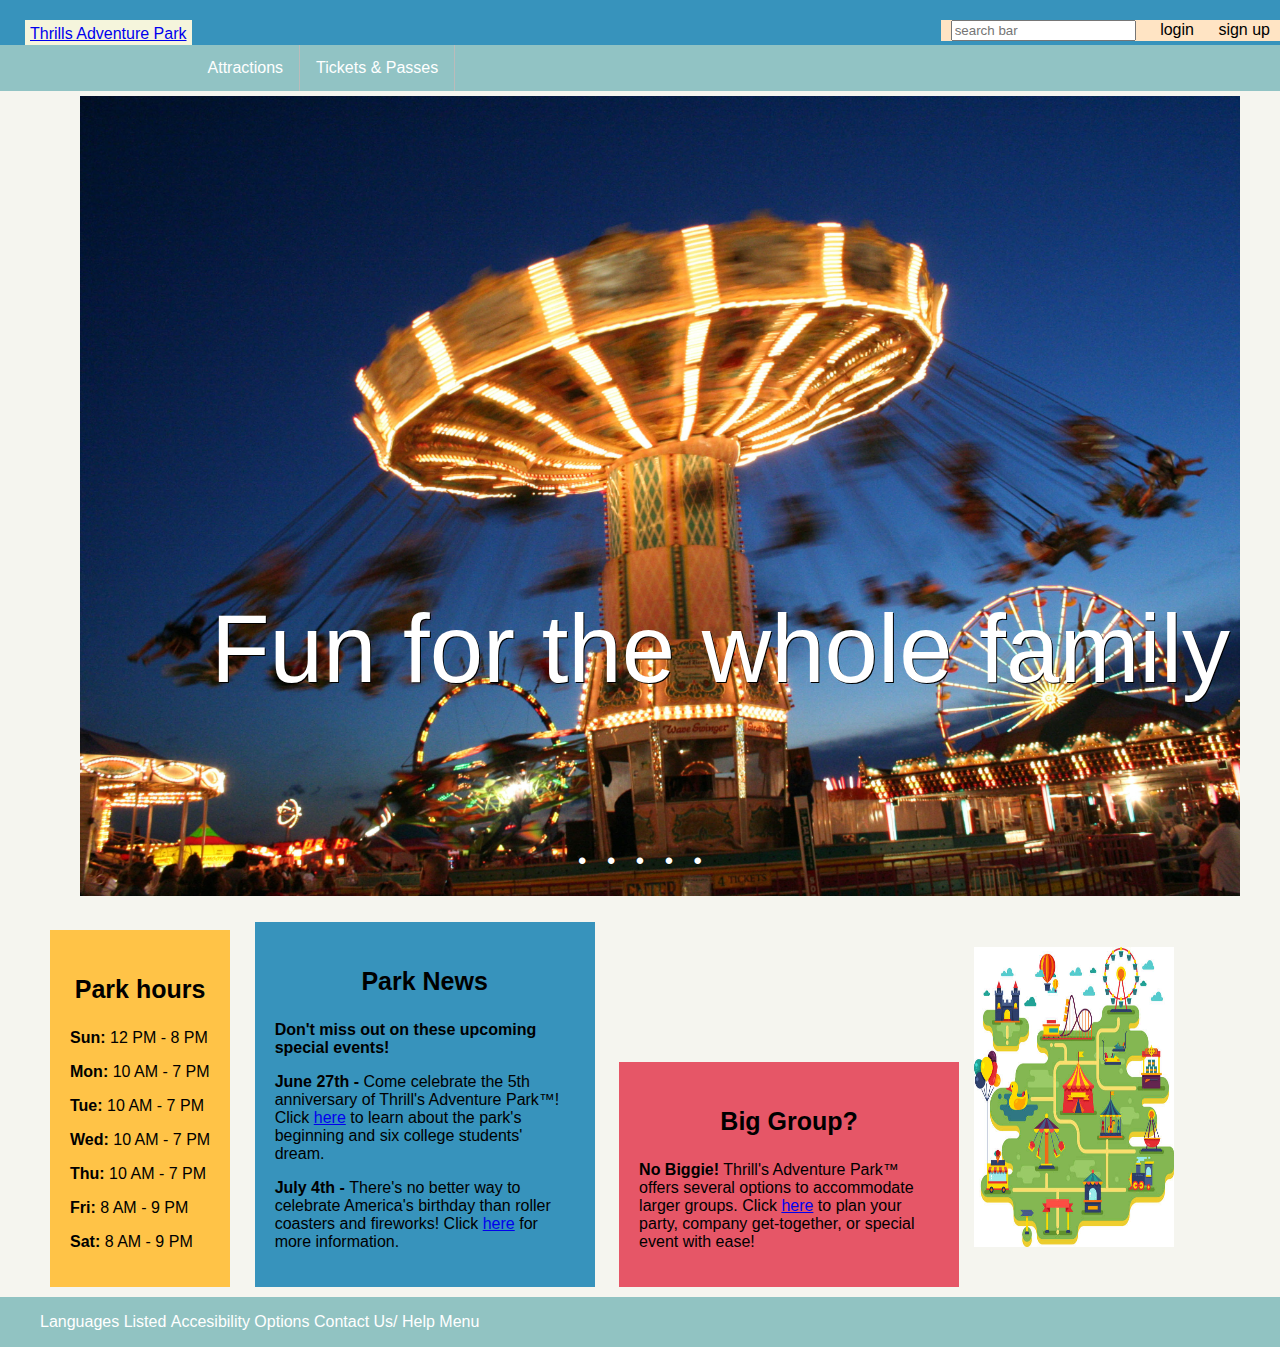
==== index.html @ 0f314ac9 "first commit" ====
<!-- Meta Data -->
<!DOCTYPE html>
<html lang="en">
<head>
  <meta charset="UTF-8">
  <meta http-equiv="X-UA-Compatible" content="IE=edge">
  <meta name="viewport" content="width=device-width, initial-scale=1.0">
  <title>Thrills Adventure Park</title>
  <link rel="stylesheet" href="./styles/main.css">
  <link rel="stylesheet" href="./styles/nav-bar.css">
  <link rel="stylesheet" href="./styles/slider.css">
  <script src="./scripts/script.js"></script>
</head>
<body id="index" class="home">

  <!-- Header -->	
  <header>
	  <!-- Logo -->
      <div class="logo">
        <a href="../index.html"> 
        <span>Thrills Adventure Park</span>
        </a>
      </div>
	  <!-- Log In/Sign Up -->
      <ul class="head">
        <li><input type="text" name="" id="" placeholder="search bar"></li>
        <li>login</li>
        <li>sign up</li>
      </ul>
	  <!-- Navigation Bar -->	 
      <!--
        Navigation Bar Source:
        https://www.w3schools.com/css/css_navbar_horizontal.asp#:~:text=Horizontal%20Navigation%20Bar%20Examples
        -->
      <nav>
		<!-- list of options available in header nav bar -->  
        <ul>
          <li><a href="pages/attractions.html">Attractions</a></li>
          <li><a href="pages/tickets.html">Tickets & Passes</a></li>
        </ul>
      </nav>
  </header>

  <section id="content" class="body">
    <!--
      Slider source:
      https://www.espai.es/blog/2020/11/como-hacer-un-slider-solo-con-html-y-css/
    -->
	  
	<!-- Slider begins  -->  
    <div class="wrapper">
      <div class="slider" id="slider">
        <ul class="slides">
		  <!-- Slide #1 -->
          <li class="slide" id="slide1">
            <a href="#">
              <p class="caption">Fun for the whole family</p>
              <img src="./assets/photo1.jpg" alt="A tall, yellow swing ride, mid-use. Sections
												  of the ride are brightly lit with a yellow
												  glow. In the background, there are several
												  other amusement park attractions and a 
												  mostly clear evening sky.">
            </a>
          </li>
		  <!-- Slide #2 -->	
          <li class="slide" id="slide2">
            <a href="#">
              <p class="caption">Have a great time</p>
              <img src="./assets/photo2.jpg" alt="A side view of a white and red striped ferris 
											   wheel with small purple carts for guests to sit 
											   in. In front of it is a short tree with bright 
											   green leaves.">
            </a>
          </li>
		  <!-- Slide #3 -->
          <li class="slide" id="slide3">
            <a href="#">
              <p class="caption">Delicious dining options</p>
              <img src="./assets/photo3.jpg" alt="A tall suspended walking strip that looks
											   like a roller coaster with hand rails. In the
											   background there is a gorgeous yellow and blue
											   sky as the sun is beginning to set.">
            </a>
          </li>
		  <!-- Slide #4 -->
          <li class="slide" id="slide4">
            <a href="#">
              <p class="caption">Post About Us!</p>
              <img src="./assets/photo4.jpg" alt="A close up shot of three fiberglass horses with
											   colorful saddles and bridles on a white carousel
											   decorated with gold trim.">
            </a>
          </li>
		  <!-- Slide #5 -->	
          <li class="slide" id="slide5">
            <a href="#">
              <p class="caption">Special occasions</p>
              <img src="./assets/photo5.jpg" alt="A large spin ride with a long row of yellow seats.
												  Behind the seats, the Name Discovery is 
												  displayed in lights at the top of a large 
												  vibrantly colored mural of rainbows, stars, and 
												  people. In the foreground there is metal railing 
												  where a queue can form.">
            </a>
          </li>
        </ul>
		<!-- Slider Order -->  
        <ul class="slider-controller">
          <li><a href="#slider1">&bullet;</a></li>
          <li><a href="#slider2">&bullet;</a></li>
          <li><a href="#slider3">&bullet;</a></li>
          <li><a href="#slider4">&bullet;</a></li>
          <li><a href="#slider5">&bullet;</a></li>
        </ul>
      </div>
		
	  <!-- Information Boxes -->
      <section class="centerboxes">
		<!-- Box #1 -->  
        <div class="box" id="box1">
          <h3>Park hours</h3>
			<p><strong>Sun:</strong> 12 PM - 8 PM</p>
			<p><strong>Mon:</strong> 10 AM - 7 PM</p>
			<p><strong>Tue:</strong> 10 AM - 7 PM</p>
			<p><strong>Wed:</strong> 10 AM - 7 PM</p>
			<p><strong>Thu:</strong> 10 AM - 7 PM</p>
			<p><strong>Fri:</strong> 8 AM - 9 PM</p>
			<p><strong>Sat:</strong> 8 AM - 9 PM</p>
			
        </div>
		<!-- Box #2 -->    
        <div class="box" id="box2">
          <h3>Park News</h3>
			<p><strong>Don't miss out on these upcoming special events!</strong></p>
			<p><strong>June 27th - </strong>Come celebrate the 5th anniversary of Thrill's 
				Adventure Park™! Click <a href="/index.html">here</a> to learn about the
				park's beginning and six college students' dream.</p>
			<p><strong>July 4th - </strong>There's no better way to celebrate America's 
				birthday than roller coasters and fireworks! Click <a href="/index.html">here</a>
				for more information.</p>
        </div>
		<!-- Box #3 -->    
        <div class="box" id="box3">
          <h3>Big Group?</h3>
			<p><strong>No Biggie!</strong> Thrill's Adventure Park™ offers several 
				options to accommodate larger groups. Click <a href="/index.html">here</a> to 
				plan your party, company get-together, or special event with ease!</p>
        </div>
		<!-- Park Map -->  
		  
		  <img src="./assets/map.jpg" width="200" height="300">
    </section>
    </div>
 </section>

  <!-- Footer -->	
  <footer>
	<!-- Footer Nav Bar options --> 
    <ul class="footer-menu">
      <li><a href="#">Languages Listed</a></li>
      <li><a href="#">Accesibility Options</a></li>
      <li><a href="#">Contact Us/ Help Menu</a></li>
    </ul>
  </footer>
</body>
</html>
---- styles/main.css ----
html {
	scroll-behavior: smooth;
}

body {
	background-color: #f5f5ef;
	margin: 0;
	padding: 0;
	font-family: Arial, Geneva, Helvetica, sans-serif;
}

header {
	padding-top: 20px;
	height: 50px;
	width: 100%;
	background-color: rgb(55, 147, 188);
}
.logo {
	vertical-align: top;
	float: left;
	margin-left: 25px;
	background-color: beige;
	padding: 5px;
}
.head {
	background-color: bisque;
	float: right;
	list-style-type: none;
	margin: 0;
	padding: 0;
}
.head li {
	display: inline;
	margin: 10px;
}

#logo {
	width: 450px;
	height: 450px;
	background-color: aliceblue;
}

.content {
	width: 100%;
	height: auto;
	background-color: blueviolet;
}

.boxes {
	width: 95%;
	margin: 0 auto;
}

.box {
	display: inline-block;
	margin: 10px;
	padding: 20px;
	max-width: 25%;
}

/* Index Boxes */

.box#box1 {
	background-color: rgb(255, 195, 71);
}

.box#box2 {
	background-color: rgb(55, 147, 188);
}

.box#box3 {
	background-color: rgb(230, 86, 103);
}

.centerboxes h3 {
	font-size: 25px;
	text-align: center;
}

/* Ticket Boxes */

section.ticboxes h3 {
	font-size: 25px;
	text-align: center;
}

section.ticboxes p {
	color: black;
}

.box#tbox1 {
	background-color: rgb(244, 244, 244);
	border-style: solid;
	border-color: rgb(55, 147, 188);
	border-top-width: 35px;
}

.box#tbox2 {
	background-color: rgb(244, 244, 244);
	border-style: solid;
	border-color: rgb(255, 195, 71);
	border-top-width: 35px;
}

.box#tbox3 {
	background-color: rgb(244, 244, 244);
	border-style: solid;
	border-color: rgb(230, 86, 103);
	border-top-width: 35px;
}

/* Attractions Boxes */

.box#abox1 {
	margin-left: auto;
	margin-right: auto;
	width: 30%;
	background-color: rgb(244, 244, 244);
	border-style: solid;
	border-color: rgb(255, 195, 71);
}

.box#abox1 h3 {
	background-color: rgb(255, 195, 71);
	color: white;
	text-align: center;
}

.box#abox2 {
	margin-left: auto;
	margin-right: auto;
	width: 30%;
	background-color: rgb(244, 244, 244);
	border-style: solid;
	border-color: rgb(55, 147, 188);
}

.box#abox2 h3 {
	background-color: rgb(55, 147, 188);
	color: white;
	text-align: center;
}

.box#abox3 {
	margin-left: auto;
	margin-right: auto;
	width: 30%;
	background-color: rgb(244, 244, 244);
	border-style: solid;
	border-color: rgb(230, 86, 103);
}

.box#abox3 h3 {
	background-color: rgb(230, 86, 103);
	color: white;
	text-align: center;
}

h2 {
	font-size: 25px;
}

footer {
	height: 50px;
	background-color: rgb(145, 195, 194);
}

.footer-menu {
	float: left;
}

.footer-menu li {
	display: inline-block;
	list-style-type: none;
}

.footer-menu li a {
	text-decoration: none;
	color: white;
}

.center {
	text-align: center;
	display: block;
	margin-left: auto;
	margin-right: auto;
}
---- styles/nav-bar.css ----
nav {
    margin-top: 25px;
    position: relative;
    background-color: rgb(145, 195, 196);
  }
  nav ul {
    list-style-type: none;
    margin: 0;
    padding: 0;
    overflow: hidden;
  }
  nav ul li {
    float: left;
    border-right: 1px solid #bbb;
  }
  nav ul li a {
   display: block;
   color: white;
   text-align: center;
   padding: 14px 16px;
   text-decoration: none;
  }
  nav li a:hover {
    background-color: #111;
  }
---- styles/slider.css ----
@keyframes slide {
    0% {transform: translateX(0);}
    10% {transform: translateX(0);}
  
    15% {transform: translateX(-103.3%);}
    30% {transform: translateX(-103.3%);}
  
    35% {transform: translateX(-203.3%);}
    50% {transform: translateX(-203.3%);}
  
    55% {transform: translateX(-303.3%);}
    70% {transform: translateX(-303.3%);}
  
    75% {transform: translateX(-403.3%);}
    90% {transform: translateX(-403.3%);}
  
    95% {transform: translateX(-503.3%);}
    100% {transform: translateX(-503.3%);}
  }
  
  .wrapper {
    max-width: 1200px;
    margin: 0 auto;
  }
  
  .slider {
    padding-top: 10px;
    position: relative;
  }
  
  .slides {
    position: relative;
    display: flex;
    overflow: hidden;
    list-style-type: none;
  }
  
  .slide {
    width: 100vw;
    flex-shrink: 0;
    animation-name: slide;
    animation-duration: 20s;
    animation-iteration-count: infinite;
    animation-timing-function: linear;
  }
  
  .slides:hover .slide {
    animation-play-state: paused;
  }
  
  .slide img {
    width: 100%;
    vertical-align: top;
  }
  
  .slide a {
    width: 100%;
    display: inline-block;
    position: relative;
  }
  .caption {
    color: white;
    text-shadow: 1px 1px black;
    font-size: 8vw;
    position: absolute;
    bottom: 8vw;
    right: 4vw;
  }
  
  .slide:target {
    animation-name: none;
    position: absolute;
    left: 0;
    top: 0;
    right: 0;
    bottom: 0;
    z-index: 50;
  }
  
  .slider-controller {
    position: absolute;
    left: 0;
    right: 0;
    bottom: 0;
    text-align: center;
    padding: 5px;
    background-color: rgba(0, 0, 0, 0, 0.5);
    z-index: 100;
  }
  
  .slider-controller li {
    list-style-type: none;
    margin: 0 0.5rem;
    display: inline-block;
    vertical-align: top;
  }
  .slider-controller a {
    display: inline-block;
    vertical-align: top;
    text-decoration: none;
    color: white;
    font-size: 1.5rem;
  }
  
  @media only screen and (min-width: 1200px) {
    .slide {
      width: 1200px;
    }
  
    .caption {
      font-size: 96px;
      bottom: 96px;
      right: 50px;
    }
  }
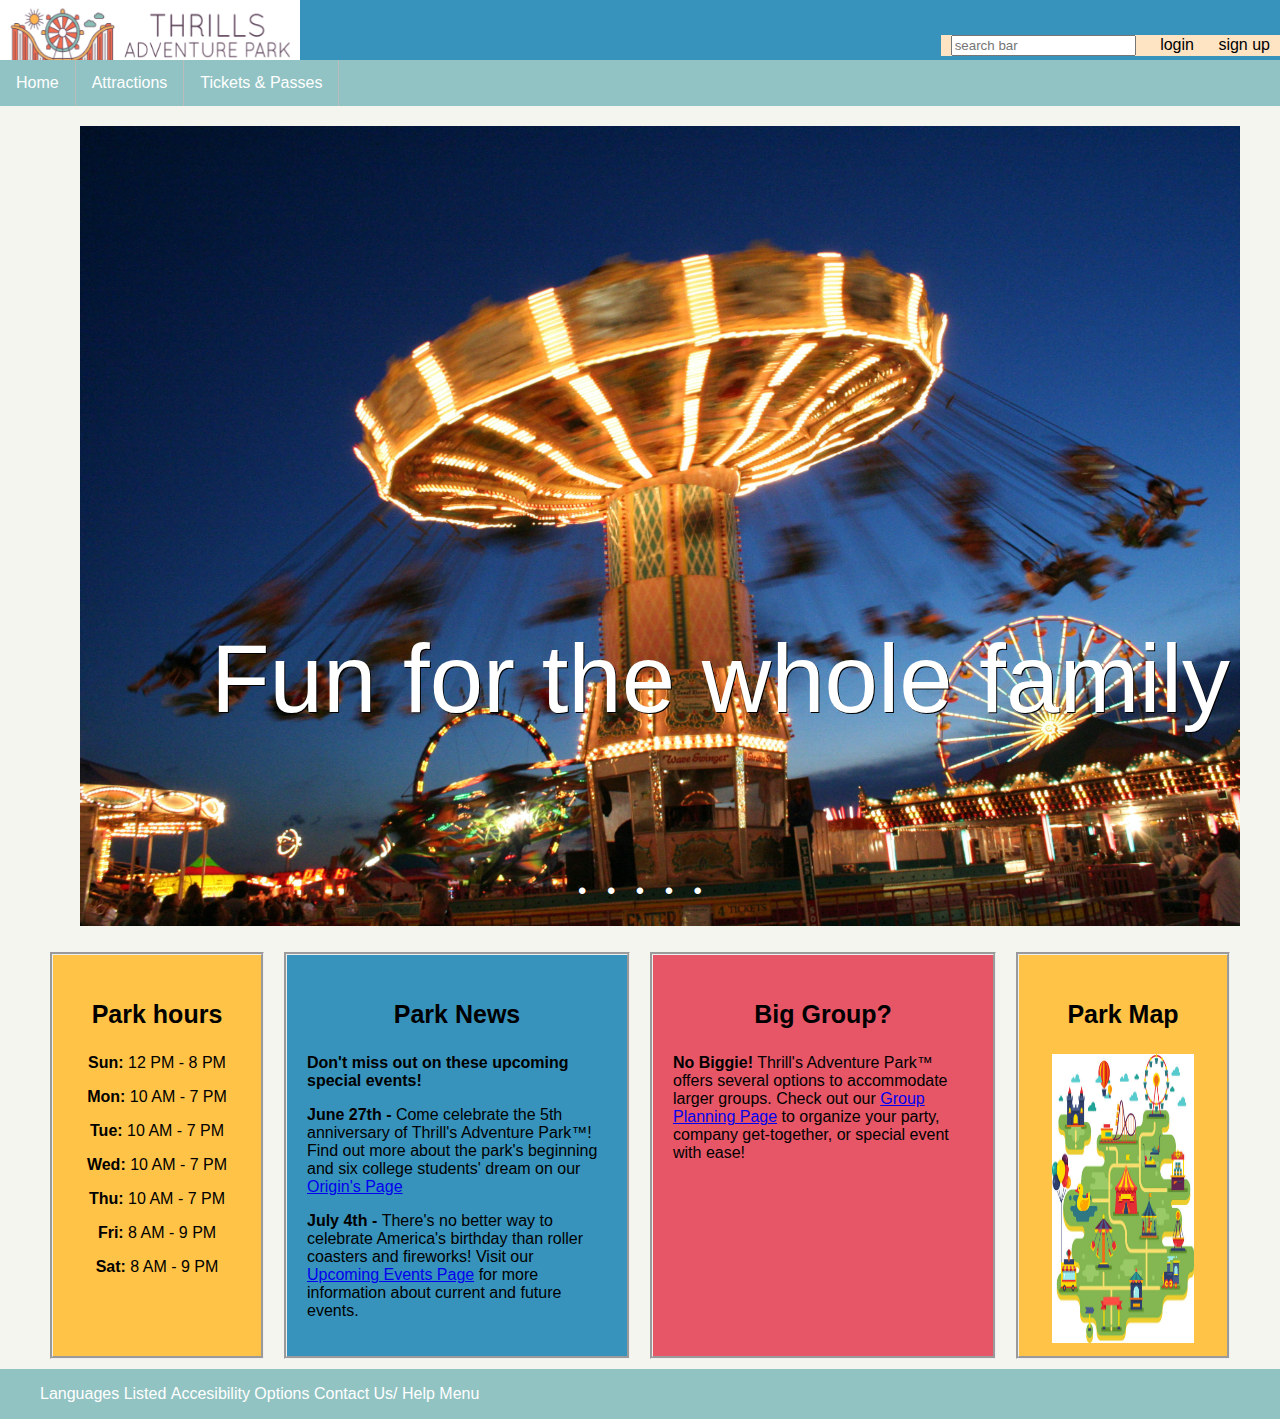
==== commit 110486c2: "Added latest changes" ====
--- a/index.html
+++ b/index.html
@@ -1,166 +1,187 @@
 <!-- Meta Data -->
 <!DOCTYPE html>
 <html lang="en">
-<head>
-  <meta charset="UTF-8">
-  <meta http-equiv="X-UA-Compatible" content="IE=edge">
-  <meta name="viewport" content="width=device-width, initial-scale=1.0">
-  <title>Thrills Adventure Park</title>
-  <link rel="stylesheet" href="./styles/main.css">
-  <link rel="stylesheet" href="./styles/nav-bar.css">
-  <link rel="stylesheet" href="./styles/slider.css">
-  <script src="./scripts/script.js"></script>
-</head>
-<body id="index" class="home">
+    <head>
+        <meta charset="UTF-8" />
+        <meta http-equiv="X-UA-Compatible" content="IE=edge" />
+        <meta name="viewport" content="width=device-width, initial-scale=1.0" />
+        <title>Thrills Adventure Park</title>
+        <link
+            href="https://fonts.googleapis.com/css?family=Source+Sans+Pro:400,200,200italic,300,300italic,400italic,600,600italic,700,700italic,900,900italic%7cMontserrat:400,700%7cOxygen:400,300,700"
+            rel="stylesheet"
+            type="text/css"
+        />
+        <link rel="stylesheet" href="./styles/main.css" />
+        <link rel="stylesheet" href="./styles/nav-bar.css" />
+        <link rel="stylesheet" href="./styles/slider.css" />
+        <script src="./scripts/script.js"></script>
+    </head>
+    <body id="index" class="home">
+        <!-- Header -->
+        <header>
+            <!-- Logo -->
+            <div class="logo">
+                <a href="../index.html">
+                    <img src="../assets/logo.png" id="logo" />
+                </a>
+            </div>
+            <!-- Log In/Sign Up -->
+            <ul class="head">
+                <li><input type="text" name="" id="" placeholder="search bar" /></li>
+                <li>login</li>
+                <li>sign up</li>
+            </ul>
+            <!-- Navigation Bar -->
+            <nav>
+                <!-- list of options available in header nav bar -->
+                <ul>
+                    <li><a href="../index.html">Home</a></li>
+                    <li><a href="pages/attractions.html">Attractions</a></li>
+                    <li><a href="pages/tickets.html">Tickets & Passes</a></li>
+                </ul>
+            </nav>
+        </header>
 
-  <!-- Header -->	
-  <header>
-	  <!-- Logo -->
-      <div class="logo">
-        <a href="../index.html"> 
-        <span>Thrills Adventure Park</span>
-        </a>
-      </div>
-	  <!-- Log In/Sign Up -->
-      <ul class="head">
-        <li><input type="text" name="" id="" placeholder="search bar"></li>
-        <li>login</li>
-        <li>sign up</li>
-      </ul>
-	  <!-- Navigation Bar -->	 
-      <!--
-        Navigation Bar Source:
-        https://www.w3schools.com/css/css_navbar_horizontal.asp#:~:text=Horizontal%20Navigation%20Bar%20Examples
-        -->
-      <nav>
-		<!-- list of options available in header nav bar -->  
-        <ul>
-          <li><a href="pages/attractions.html">Attractions</a></li>
-          <li><a href="pages/tickets.html">Tickets & Passes</a></li>
-        </ul>
-      </nav>
-  </header>
-
-  <section id="content" class="body">
-    <!--
-      Slider source:
-      https://www.espai.es/blog/2020/11/como-hacer-un-slider-solo-con-html-y-css/
-    -->
-	  
-	<!-- Slider begins  -->  
-    <div class="wrapper">
-      <div class="slider" id="slider">
-        <ul class="slides">
-		  <!-- Slide #1 -->
-          <li class="slide" id="slide1">
-            <a href="#">
-              <p class="caption">Fun for the whole family</p>
-              <img src="./assets/photo1.jpg" alt="A tall, yellow swing ride, mid-use. Sections
+        <section id="content" class="body">
+            <!-- Slider begins  -->
+            <div class="wrapper">
+                <div class="slider" id="slider">
+                    <ul class="slides">
+                        <!-- Slide #1 -->
+                        <li class="slide" id="slide1">
+                            <a href="#">
+                                <p class="caption">Fun for the whole family</p>
+                                <img
+                                    src="./assets/photo1.jpg"
+                                    alt="A tall, yellow swing ride, mid-use. Sections
 												  of the ride are brightly lit with a yellow
 												  glow. In the background, there are several
 												  other amusement park attractions and a 
-												  mostly clear evening sky.">
-            </a>
-          </li>
-		  <!-- Slide #2 -->	
-          <li class="slide" id="slide2">
-            <a href="#">
-              <p class="caption">Have a great time</p>
-              <img src="./assets/photo2.jpg" alt="A side view of a white and red striped ferris 
+												  mostly clear evening sky."
+                                />
+                            </a>
+                        </li>
+                        <!-- Slide #2 -->
+                        <li class="slide" id="slide2">
+                            <a href="#">
+                                <p class="caption">Have a great time</p>
+                                <img
+                                    src="./assets/photo2.jpg"
+                                    alt="A side view of a white and red striped ferris 
 											   wheel with small purple carts for guests to sit 
 											   in. In front of it is a short tree with bright 
-											   green leaves.">
-            </a>
-          </li>
-		  <!-- Slide #3 -->
-          <li class="slide" id="slide3">
-            <a href="#">
-              <p class="caption">Delicious dining options</p>
-              <img src="./assets/photo3.jpg" alt="A tall suspended walking strip that looks
+											   green leaves."
+                                />
+                            </a>
+                        </li>
+                        <!-- Slide #3 -->
+                        <li class="slide" id="slide3">
+                            <a href="#">
+                                <p class="caption">Delicious dining options</p>
+                                <img
+                                    src="./assets/photo3.jpg"
+                                    alt="A tall suspended walking strip that looks
 											   like a roller coaster with hand rails. In the
 											   background there is a gorgeous yellow and blue
-											   sky as the sun is beginning to set.">
-            </a>
-          </li>
-		  <!-- Slide #4 -->
-          <li class="slide" id="slide4">
-            <a href="#">
-              <p class="caption">Post About Us!</p>
-              <img src="./assets/photo4.jpg" alt="A close up shot of three fiberglass horses with
+											   sky as the sun is beginning to set."
+                                />
+                            </a>
+                        </li>
+                        <!-- Slide #4 -->
+                        <li class="slide" id="slide4">
+                            <a href="#">
+                                <p class="caption">Post About Us!</p>
+                                <img
+                                    src="./assets/photo4.jpg"
+                                    alt="A close up shot of three fiberglass horses with
 											   colorful saddles and bridles on a white carousel
-											   decorated with gold trim.">
-            </a>
-          </li>
-		  <!-- Slide #5 -->	
-          <li class="slide" id="slide5">
-            <a href="#">
-              <p class="caption">Special occasions</p>
-              <img src="./assets/photo5.jpg" alt="A large spin ride with a long row of yellow seats.
+											   decorated with gold trim."
+                                />
+                            </a>
+                        </li>
+                        <!-- Slide #5 -->
+                        <li class="slide" id="slide5">
+                            <a href="#">
+                                <p class="caption">Special occasions</p>
+                                <img
+                                    src="./assets/photo5.jpg"
+                                    alt="A large spin ride with a long row of yellow seats.
 												  Behind the seats, the Name Discovery is 
 												  displayed in lights at the top of a large 
 												  vibrantly colored mural of rainbows, stars, and 
 												  people. In the foreground there is metal railing 
-												  where a queue can form.">
-            </a>
-          </li>
-        </ul>
-		<!-- Slider Order -->  
-        <ul class="slider-controller">
-          <li><a href="#slider1">&bullet;</a></li>
-          <li><a href="#slider2">&bullet;</a></li>
-          <li><a href="#slider3">&bullet;</a></li>
-          <li><a href="#slider4">&bullet;</a></li>
-          <li><a href="#slider5">&bullet;</a></li>
-        </ul>
-      </div>
-		
-	  <!-- Information Boxes -->
-      <section class="centerboxes">
-		<!-- Box #1 -->  
-        <div class="box" id="box1">
-          <h3>Park hours</h3>
-			<p><strong>Sun:</strong> 12 PM - 8 PM</p>
-			<p><strong>Mon:</strong> 10 AM - 7 PM</p>
-			<p><strong>Tue:</strong> 10 AM - 7 PM</p>
-			<p><strong>Wed:</strong> 10 AM - 7 PM</p>
-			<p><strong>Thu:</strong> 10 AM - 7 PM</p>
-			<p><strong>Fri:</strong> 8 AM - 9 PM</p>
-			<p><strong>Sat:</strong> 8 AM - 9 PM</p>
-			
-        </div>
-		<!-- Box #2 -->    
-        <div class="box" id="box2">
-          <h3>Park News</h3>
-			<p><strong>Don't miss out on these upcoming special events!</strong></p>
-			<p><strong>June 27th - </strong>Come celebrate the 5th anniversary of Thrill's 
-				Adventure Park™! Click <a href="/index.html">here</a> to learn about the
-				park's beginning and six college students' dream.</p>
-			<p><strong>July 4th - </strong>There's no better way to celebrate America's 
-				birthday than roller coasters and fireworks! Click <a href="/index.html">here</a>
-				for more information.</p>
-        </div>
-		<!-- Box #3 -->    
-        <div class="box" id="box3">
-          <h3>Big Group?</h3>
-			<p><strong>No Biggie!</strong> Thrill's Adventure Park™ offers several 
-				options to accommodate larger groups. Click <a href="/index.html">here</a> to 
-				plan your party, company get-together, or special event with ease!</p>
-        </div>
-		<!-- Park Map -->  
-		  
-		  <img src="./assets/map.jpg" width="200" height="300">
-    </section>
-    </div>
- </section>
+												  where a queue can form."
+                                />
+                            </a>
+                        </li>
+                    </ul>
+                    <!-- Slider Order -->
+                    <ul class="slider-controller">
+                        <li><a href="#slider1">&bullet;</a></li>
+                        <li><a href="#slider2">&bullet;</a></li>
+                        <li><a href="#slider3">&bullet;</a></li>
+                        <li><a href="#slider4">&bullet;</a></li>
+                        <li><a href="#slider5">&bullet;</a></li>
+                    </ul>
+                </div>
 
-  <!-- Footer -->	
-  <footer>
-	<!-- Footer Nav Bar options --> 
-    <ul class="footer-menu">
-      <li><a href="#">Languages Listed</a></li>
-      <li><a href="#">Accesibility Options</a></li>
-      <li><a href="#">Contact Us/ Help Menu</a></li>
-    </ul>
-  </footer>
-</body>
+                <!-- Information Boxes -->
+                <section class="centerboxes">
+                    <!-- Box #1 -->
+                    <div class="box" id="box1">
+                        <h3>Park hours</h3>
+                        <p><strong>Sun:</strong> 12 PM - 8 PM</p>
+                        <p><strong>Mon:</strong> 10 AM - 7 PM</p>
+                        <p><strong>Tue:</strong> 10 AM - 7 PM</p>
+                        <p><strong>Wed:</strong> 10 AM - 7 PM</p>
+                        <p><strong>Thu:</strong> 10 AM - 7 PM</p>
+                        <p><strong>Fri:</strong> 8 AM - 9 PM</p>
+                        <p><strong>Sat:</strong> 8 AM - 9 PM</p>
+                    </div>
+                    <!-- Box #2 -->
+                    <div class="box" id="box2">
+                        <h3>Park News</h3>
+                        <p><strong>Don't miss out on these upcoming special events!</strong></p>
+                        <p>
+                            <strong>June 27th - </strong>Come celebrate the 5th anniversary of
+                            Thrill's Adventure Park™! Find out more about the park's beginning and
+                            six college students' dream on our
+                            <a href="/index.html">Origin's Page</a>
+                        </p>
+                        <p>
+                            <strong>July 4th - </strong>There's no better way to celebrate America's
+                            birthday than roller coasters and fireworks! Visit our
+                            <a href="/index.html">Upcoming Events Page</a> for more information
+                            about current and future events.
+                        </p>
+                    </div>
+                    <!-- Box #3 -->
+                    <div class="box" id="box3">
+                        <h3>Big Group?</h3>
+                        <p>
+                            <strong>No Biggie!</strong> Thrill's Adventure Park™ offers several
+                            options to accommodate larger groups. Check out our
+                            <a href="/index.html">Group Planning Page</a> to organize your party,
+                            company get-together, or special event with ease!
+                        </p>
+                    </div>
+                    <!-- Box #4 -->
+                    <div class="box" id="box4">
+                        <h3>Park Map</h3>
+                        <img src="./assets/map.jpg" class="center" width="85%" height="80%" />
+                    </div>
+                </section>
+            </div>
+        </section>
+
+        <!-- Footer -->
+        <footer>
+            <!-- Footer Nav Bar options -->
+            <ul class="footer-menu">
+                <li><a href="#">Languages Listed</a></li>
+                <li><a href="#">Accesibility Options</a></li>
+                <li><a href="#">Contact Us/ Help Menu</a></li>
+            </ul>
+        </footer>
+    </body>
 </html>--- a/styles/main.css
+++ b/styles/main.css
@@ -1,187 +1,224 @@
 html {
-	scroll-behavior: smooth;
+    scroll-behavior: smooth;
+    -ms-text-size-adjust: 100%;
+    -webkit-text-size-adjust: 100%;
 }
 
 body {
-	background-color: #f5f5ef;
-	margin: 0;
-	padding: 0;
-	font-family: Arial, Geneva, Helvetica, sans-serif;
+    background-color: #f5f5ef;
+    margin: 0;
+    padding: 0;
+    font-family: Arial, Geneva, Helvetica, sans-serif;
 }
 
 header {
-	padding-top: 20px;
-	height: 50px;
-	width: 100%;
-	background-color: rgb(55, 147, 188);
-}
+    padding-top: 0.1px;
+    height: 100px;
+    width: 100%;
+    background-color: rgb(55, 147, 188);
+}
+
 .logo {
-	vertical-align: top;
-	float: left;
-	margin-left: 25px;
-	background-color: beige;
-	padding: 5px;
-}
+    position: absolute;
+    vertical-align: top;
+    width: 50px;
+    height: 50px;
+}
+
+#logo {
+    width: 300px;
+    height: 70px;
+}
+
 .head {
-	background-color: bisque;
-	float: right;
-	list-style-type: none;
-	margin: 0;
-	padding: 0;
-}
+    background-color: bisque;
+    float: right;
+    list-style-type: none;
+    margin-top: 35px;
+    padding: 0;
+}
+
 .head li {
-	display: inline;
-	margin: 10px;
-}
-
-#logo {
-	width: 450px;
-	height: 450px;
-	background-color: aliceblue;
+    display: inline;
+    margin: 10px;
 }
 
 .content {
-	width: 100%;
-	height: auto;
-	background-color: blueviolet;
+    width: 100%;
+    height: auto;
+    background-color: blueviolet;
+}
+
+p {
+    font-size: 16px;
+    font-family: Verdana, Arial, Helvetica, sans-serif;
 }
 
 .boxes {
-	width: 95%;
-	margin: 0 auto;
+    width: 95%;
+    margin: 0 auto;
 }
 
 .box {
-	display: inline-block;
-	margin: 10px;
-	padding: 20px;
-	max-width: 25%;
+    display: inline-block;
+    margin: 10px;
+    padding: 20px;
+    max-width: 25%;
+    min-width: 14%;
 }
 
 /* Index Boxes */
 
+.centerboxes {
+    display: flex;
+    justify-content: center;
+}
+
 .box#box1 {
-	background-color: rgb(255, 195, 71);
+    background-color: rgb(255, 195, 71);
+    text-align: center;
+    border-style: groove;
 }
 
 .box#box2 {
-	background-color: rgb(55, 147, 188);
+    background-color: rgb(55, 147, 188);
+    border-style: groove;
 }
 
 .box#box3 {
-	background-color: rgb(230, 86, 103);
+    background-color: rgb(230, 86, 103);
+    border-style: groove;
+}
+
+.box#box4 {
+    background-color: rgb(255, 195, 71);
+    border-style: groove;
 }
 
 .centerboxes h3 {
-	font-size: 25px;
-	text-align: center;
+    font-size: 25px;
+    text-align: center;
+}
+
+.image-center#image {
+    max-width: 1500px;
+    margin: 0 auto;
 }
 
 /* Ticket Boxes */
 
 section.ticboxes h3 {
-	font-size: 25px;
-	text-align: center;
+    font-family: Verdana, Arial, Helvetica, sans-serif;
+    font-size: 25px;
+    text-align: center;
 }
 
 section.ticboxes p {
-	color: black;
+    font-family: Verdana, Arial, Helvetica, sans-serif;
+    color: black;
+}
+
+.ticboxes {
+    display: flex;
+    justify-content: center;
+}
+
+.price {
+    font-size: 22px;
+    text-align: right;
 }
 
 .box#tbox1 {
-	background-color: rgb(244, 244, 244);
-	border-style: solid;
-	border-color: rgb(55, 147, 188);
-	border-top-width: 35px;
+    background-color: rgb(244, 244, 244);
+    border-style: solid;
+    border-color: rgb(55, 147, 188);
+    border-top-width: 35px;
 }
 
 .box#tbox2 {
-	background-color: rgb(244, 244, 244);
-	border-style: solid;
-	border-color: rgb(255, 195, 71);
-	border-top-width: 35px;
+    background-color: rgb(244, 244, 244);
+    border-style: solid;
+    border-color: rgb(255, 195, 71);
+    border-top-width: 35px;
 }
 
 .box#tbox3 {
-	background-color: rgb(244, 244, 244);
-	border-style: solid;
-	border-color: rgb(230, 86, 103);
-	border-top-width: 35px;
+    background-color: rgb(244, 244, 244);
+    border-style: solid;
+    border-color: rgb(230, 86, 103);
+    border-top-width: 35px;
 }
 
 /* Attractions Boxes */
 
+.attrboxes {
+    display: flex;
+    justify-content: center;
+}
+
 .box#abox1 {
-	margin-left: auto;
-	margin-right: auto;
-	width: 30%;
-	background-color: rgb(244, 244, 244);
-	border-style: solid;
-	border-color: rgb(255, 195, 71);
+    background-color: rgb(244, 244, 244);
+    border-style: solid;
+    border-color: rgb(255, 195, 71);
 }
 
 .box#abox1 h3 {
-	background-color: rgb(255, 195, 71);
-	color: white;
-	text-align: center;
+    background-color: rgb(255, 195, 71);
+    color: white;
+    text-align: center;
 }
 
 .box#abox2 {
-	margin-left: auto;
-	margin-right: auto;
-	width: 30%;
-	background-color: rgb(244, 244, 244);
-	border-style: solid;
-	border-color: rgb(55, 147, 188);
+    background-color: rgb(244, 244, 244);
+    border-style: solid;
+    border-color: rgb(55, 147, 188);
 }
 
 .box#abox2 h3 {
-	background-color: rgb(55, 147, 188);
-	color: white;
-	text-align: center;
+    background-color: rgb(55, 147, 188);
+    color: white;
+    text-align: center;
 }
 
 .box#abox3 {
-	margin-left: auto;
-	margin-right: auto;
-	width: 30%;
-	background-color: rgb(244, 244, 244);
-	border-style: solid;
-	border-color: rgb(230, 86, 103);
+    background-color: rgb(244, 244, 244);
+    border-style: solid;
+    border-color: rgb(230, 86, 103);
 }
 
 .box#abox3 h3 {
-	background-color: rgb(230, 86, 103);
-	color: white;
-	text-align: center;
+    background-color: rgb(230, 86, 103);
+    color: white;
+    text-align: center;
 }
 
 h2 {
-	font-size: 25px;
+    font-size: 25px;
+    font-family: Verdana, Arial, Helvetica, sans-serif;
 }
 
 footer {
-	height: 50px;
-	background-color: rgb(145, 195, 194);
+    height: 50px;
+    background-color: rgb(145, 195, 194);
 }
 
 .footer-menu {
-	float: left;
+    float: left;
 }
 
 .footer-menu li {
-	display: inline-block;
-	list-style-type: none;
+    display: inline-block;
+    list-style-type: none;
 }
 
 .footer-menu li a {
-	text-decoration: none;
-	color: white;
+    text-decoration: none;
+    color: white;
 }
 
 .center {
-	text-align: center;
-	display: block;
-	margin-left: auto;
-	margin-right: auto;
+    text-align: center;
+    display: block;
+    margin-left: auto;
+    margin-right: auto;
 }--- a/styles/nav-bar.css
+++ b/styles/nav-bar.css
@@ -1,5 +1,5 @@
 nav {
-    margin-top: 25px;
+    margin-top: 60px;
     position: relative;
     background-color: rgb(145, 195, 196);
   }
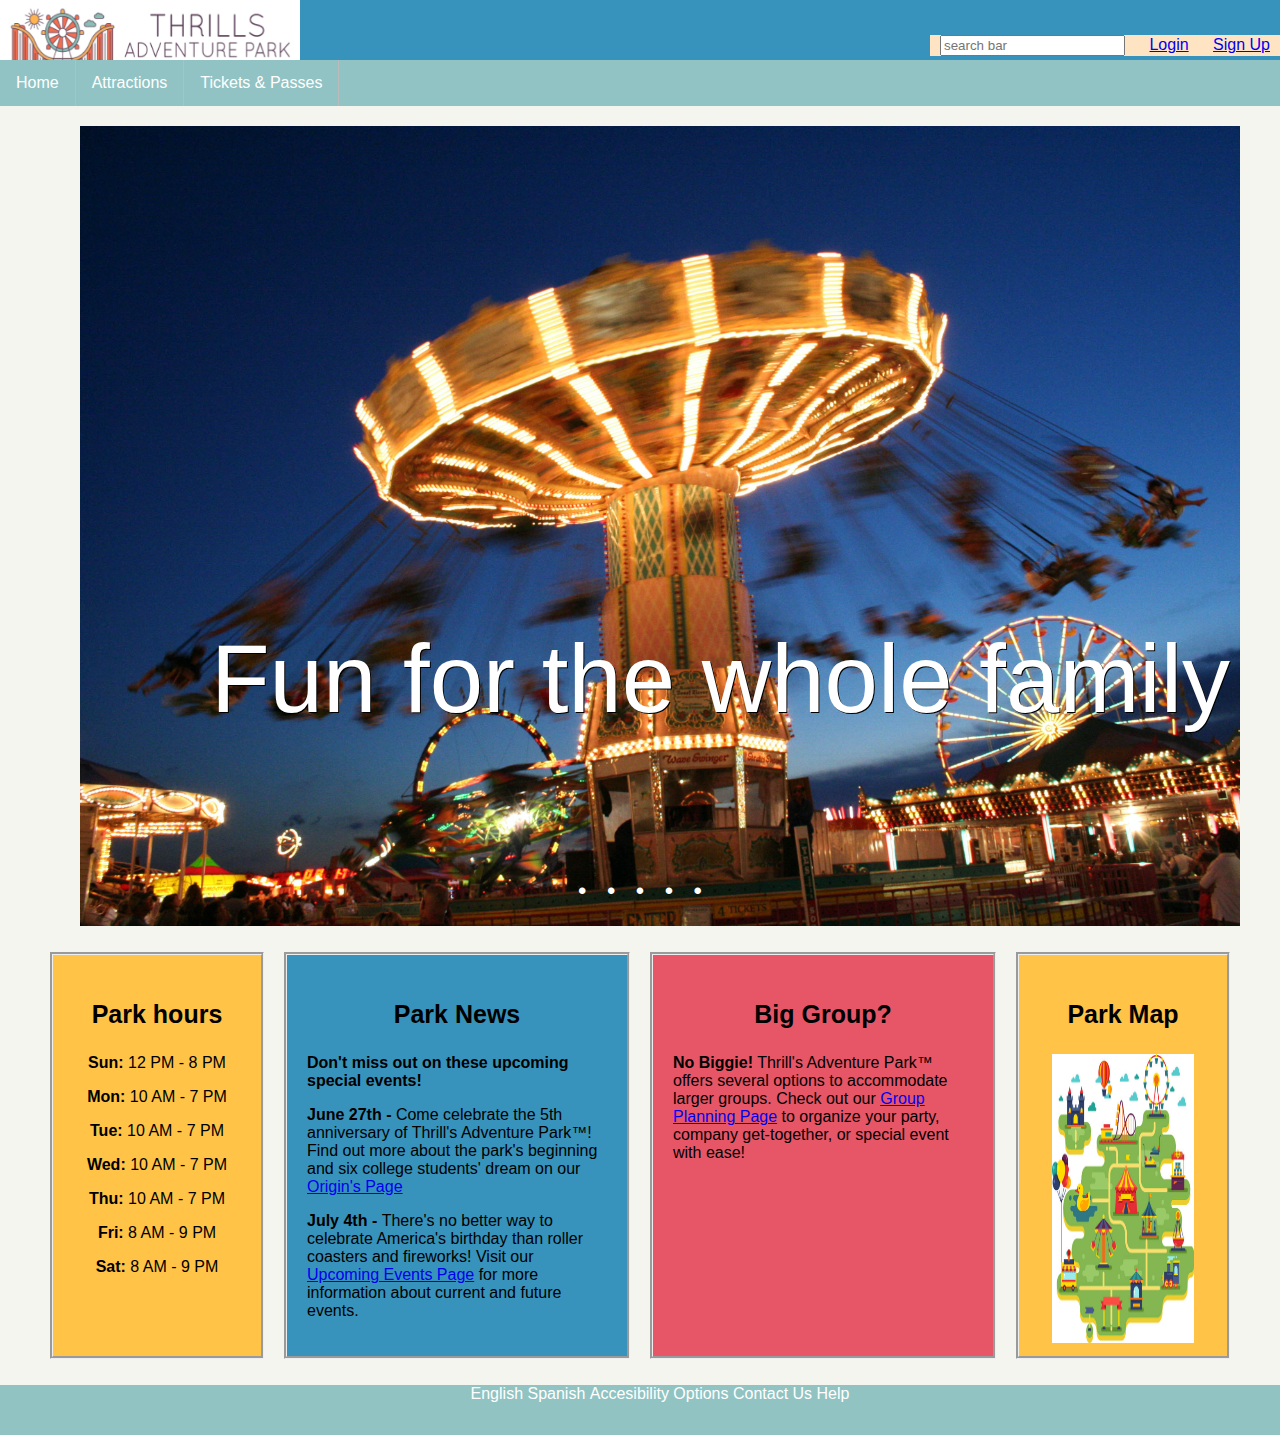
==== commit 8270df06: "Added latest changes" ====
--- a/index.html
+++ b/index.html
@@ -28,8 +28,8 @@
             <!-- Log In/Sign Up -->
             <ul class="head">
                 <li><input type="text" name="" id="" placeholder="search bar" /></li>
-                <li>login</li>
-                <li>sign up</li>
+				<li><a href=#>Login</a></li>
+				<li><a href=#>Sign Up</a></li>
             </ul>
             <!-- Navigation Bar -->
             <nav>
@@ -178,9 +178,11 @@
         <footer>
             <!-- Footer Nav Bar options -->
             <ul class="footer-menu">
-                <li><a href="#">Languages Listed</a></li>
+                <li><a href="#">English</a></li>
+				<li><a href="#">Spanish</a></li>
                 <li><a href="#">Accesibility Options</a></li>
-                <li><a href="#">Contact Us/ Help Menu</a></li>
+                <li><a href="#">Contact Us</a></li>
+				<li><a href="#">Help</a></li>
             </ul>
         </footer>
     </body>
--- a/styles/main.css
+++ b/styles/main.css
@@ -203,7 +203,7 @@
 }
 
 .footer-menu {
-    float: left;
+	text-align: center;
 }
 
 .footer-menu li {
